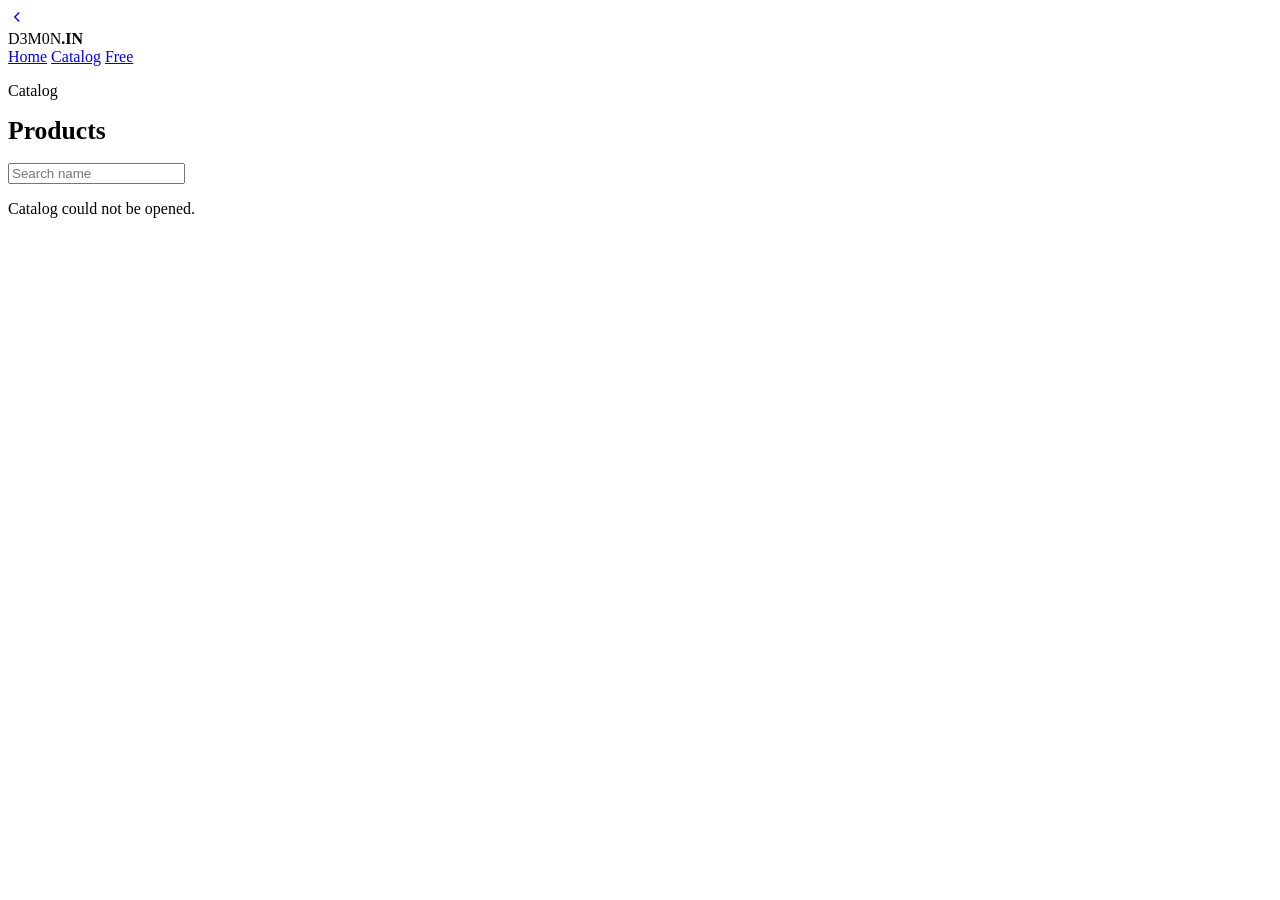
==== catalog.html @ 09979e55 "Add catalog, core, 404, headers, workflow" ====
<!DOCTYPE html>
<html lang="en">
<head>
  <meta charset="UTF-8" />
  <meta name="viewport" content="width=device-width, initial-scale=1, maximum-scale=1, user-scalable=no, viewport-fit=cover" />
  <meta name="theme-color" content="#07060c" />
  <title>Catalog · D3M0N.IN</title>
  <link rel="icon" href="https://ik.imagekit.io/silentgamers/Picsart_26-10-03_02-00-17-755.png?updatedAt=1790973036512&ik-s=cb860e00d6fdf3a8e6886e7b6a485ebc47ca2209" />
  <link href="https://fonts.googleapis.com/css2?family=Outfit:wght@400;500;600;700&family=Syne:wght@700;800&display=swap" rel="stylesheet" />
  <link rel="stylesheet" href="css/theme.css" />
</head>
<body>
  <header>
    <a class="nav-btn" href="index.html" aria-label="Home"><svg width="18" height="18" viewBox="0 0 24 24" fill="none" stroke="currentColor" stroke-width="1.8"><path d="M15 18 9 12l6-6"/></svg></a>
    <div class="brand">D3M0N<b>.IN</b></div>
    <span></span>
  </header>
  <nav class="subnav">
    <a href="index.html">Home</a>
    <a class="on" href="catalog.html">Catalog</a>
    <a href="free.html">Free</a>
  </nav>
  <main>
    <p class="kicker">Catalog</p>
    <h1 class="h1" style="margin-top:6px;font-size:1.6rem">Products</h1>
    <input class="search" id="q" type="search" placeholder="Search name" autocomplete="off" />
    <div class="chips" id="chips"></div>
    <div class="grid" id="grid" style="margin-top:14px"></div>
    <p class="empty" id="empty" hidden>No match.</p>
  </main>
  <script src="js/core.js"></script>
  <script>
    D3.protect();
    var KEYS = ["n8n automations", "Office use", "kid safety", "freelancer", "video editor", "photo editor", "gamers", "apks", "prompts", "free"];
    var picked = {};
    var all = [];
    function card(p) {
      return '<article class="card"><a href="preview.html#' + p.id + '"><img alt="" src="' + (p.images[0] || "") + '"></a><div class="meta"><h3 class="copy">' + p.name + '</h3><div class="price">' + p.price + '</div><div class="chips">' + p.keywords.map(function (k) { return '<span class="chip">' + k + '</span>'; }).join("") + '</div><button class="buy" type="button" data-buy="' + p.id + '">Buy Now</button></div></article>';
    }
    function draw() {
      var q = document.getElementById("q").value.trim().toLowerCase();
      var on = Object.keys(picked).filter(function (k) { return picked[k]; });
      var list = all.filter(function (p) {
        var text = (p.name + " " + p.fullName).toLowerCase();
        if (q && text.indexOf(q) === -1) return false;
        if (!on.length) return true;
        return on.some(function (k) { return p.keywords.indexOf(k) !== -1; });
      });
      document.getElementById("grid").innerHTML = list.map(card).join("");
      document.getElementById("empty").hidden = list.length > 0;
    }
    D3.load().then(function (data) {
      all = data.products;
      document.getElementById("chips").innerHTML = KEYS.map(function (k) {
        return '<button class="chip" type="button" data-k="' + k + '">' + k + '</button>';
      }).join("");
      document.getElementById("chips").onclick = function (e) {
        var b = e.target.closest("[data-k]");
        if (!b) return;
        var k = b.getAttribute("data-k");
        picked[k] = !picked[k];
        b.classList.toggle("on", picked[k]);
        draw();
      };
      document.getElementById("q").oninput = draw;
      document.getElementById("grid").onclick = function (e) {
        var b = e.target.closest("[data-buy]");
        if (!b) return;
        var p = all.filter(function (it) { return String(it.id) === b.getAttribute("data-buy"); })[0];
        if (p) D3.buy(p);
      };
      draw();
    }).catch(function () {
      document.getElementById("empty").hidden = false;
      document.getElementById("empty").textContent = "Catalog could not be opened.";
    });
  </script>
</body>
</html>
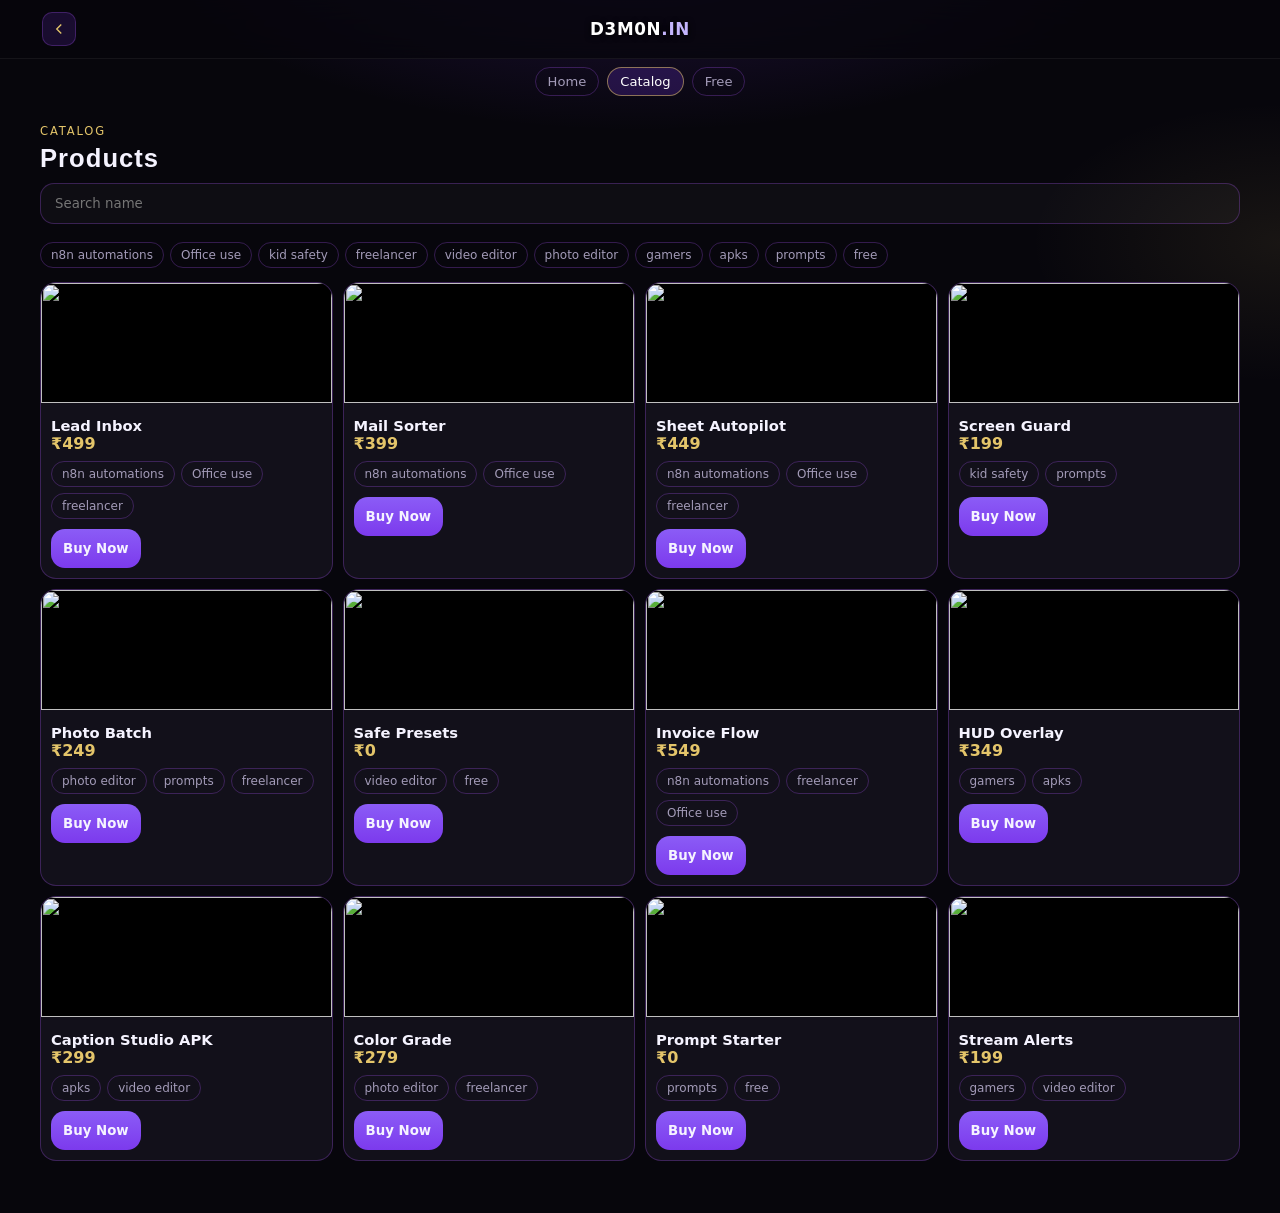
==== commit a647b33b: "Add from=catalog to product links for proper back navigation" ====
--- a/catalog.html
+++ b/catalog.html
@@ -35,7 +35,7 @@
     var picked = {};
     var all = [];
     function card(p) {
-      return '<article class="card"><a href="preview.html#' + p.id + '"><img alt="" src="' + (p.images[0] || "") + '"></a><div class="meta"><h3 class="copy">' + p.name + '</h3><div class="price">' + p.price + '</div><div class="chips">' + p.keywords.map(function (k) { return '<span class="chip">' + k + '</span>'; }).join("") + '</div><button class="buy" type="button" data-buy="' + p.id + '">Buy Now</button></div></article>';
+      return '<article class="card"><a href="preview.html#' + p.id + '?from=catalog"><img alt="" src="' + (p.images[0] || "") + '"></a><div class="meta"><h3 class="copy">' + p.name + '</h3><div class="price">' + p.price + '</div><div class="chips">' + p.keywords.map(function (k) { return '<span class="chip">' + k + '</span>'; }).join("") + '</div><button class="buy" type="button" data-buy="' + p.id + '">Buy Now</button></div></article>';
     }
     function draw() {
       var q = document.getElementById("q").value.trim().toLowerCase();
--- a/css/theme.css
+++ b/css/theme.css
@@ -0,0 +1,194 @@
+:root {
+  --bg: #07060c;
+  --card: #12101a;
+  --line: rgba(168, 85, 247, 0.28);
+  --purple: #c084fc;
+  --purple-deep: #7c3aed;
+  --gold: #e4c56a;
+  --text: #f5f3ff;
+  --muted: #a39bb8;
+}
+* { box-sizing: border-box; margin: 0; padding: 0; -webkit-tap-highlight-color: transparent; }
+html, body { touch-action: manipulation; }
+body {
+  min-height: 100dvh;
+  font-family: "Outfit", system-ui, sans-serif;
+  color: var(--text);
+  background:
+    radial-gradient(900px 420px at 50% -10%, rgba(124, 58, 237, 0.28), transparent 60%),
+    radial-gradient(500px 280px at 100% 20%, rgba(228, 197, 106, 0.08), transparent 50%),
+    var(--bg);
+  -webkit-user-select: none;
+  user-select: none;
+}
+.copy, .copy * { -webkit-user-select: text; user-select: text; }
+::selection { background: rgba(124, 58, 237, 0.55); color: #fff; }
+a { color: inherit; text-decoration: none; }
+button, input { font-family: inherit; outline: none; border: 0; background: none; color: inherit; }
+img { -webkit-user-drag: none; user-drag: none; }
+header {
+  position: sticky; top: 0; z-index: 20;
+  display: grid; grid-template-columns: 40px 1fr 40px; align-items: center; gap: 8px;
+  padding: calc(6px + env(safe-area-inset-top)) 12px 6px;
+  background: rgba(7, 6, 12, 0.78); backdrop-filter: blur(16px);
+  border-bottom: 1px solid rgba(255, 255, 255, 0.06);
+}
+.brand-icon { width: 36px; height: 36px; border-radius: 10px; object-fit: contain; background: #000; }
+.brand { text-align: center; font-weight: 760; letter-spacing: 0.04em; font-size: 1.05rem; color: #fff; text-shadow: 0 1px 6px #000; }
+.brand b { color: #c4b5fd; }
+.nav-btn {
+  width: 34px; height: 34px; margin-left: auto; display: grid; place-items: center;
+  border-radius: 10px; border: 1px solid var(--line); background: rgba(124, 58, 237, 0.16); color: var(--gold);
+}
+.subnav {
+  display: flex; justify-content: center; gap: 8px; padding: 8px 12px 0;
+}
+.subnav a {
+  padding: 6px 12px; border-radius: 999px; border: 1px solid var(--line);
+  color: var(--muted); font-size: 0.82rem;
+}
+.subnav a.on { color: #fff; border-color: rgba(228, 197, 106, 0.55); background: rgba(124, 58, 237, 0.22); }
+main { width: min(720px, 100%); margin: 0 auto; padding: 18px 14px calc(28px + env(safe-area-inset-bottom)); }
+.profile {
+  position: relative; overflow: hidden; text-align: center;
+  background: linear-gradient(180deg, rgba(124, 58, 237, 0.16), rgba(18, 16, 26, 0.92));
+  border: 1px solid var(--line); border-radius: 22px; padding: 22px 16px 18px;
+  box-shadow: 0 18px 50px rgba(0, 0, 0, 0.35);
+}
+.profile::before {
+  content: ""; position: absolute; left: -20%; right: -20%; top: 28%; height: 120%;
+  background:
+    linear-gradient(rgba(196, 181, 253, 0.5) 1px, transparent 1px),
+    linear-gradient(90deg, rgba(196, 181, 253, 0.5) 1px, transparent 1px);
+  background-size: 28px 28px; transform: perspective(420px) rotateX(62deg);
+  opacity: 0.22; pointer-events: none;
+}
+.profile > * { position: relative; z-index: 1; }
+.pfp { width: 118px; height: 118px; border-radius: 50%; object-fit: cover; }
+.name { margin-top: 14px; font-size: 1.7rem; letter-spacing: 0.08em; font-weight: 700; }
+.tagline { margin-top: 6px; color: var(--muted); font-size: 0.98rem; }
+.socials { margin-top: 16px; display: flex; justify-content: center; gap: 12px; }
+.socials a {
+  width: 46px; height: 46px; display: grid; place-items: center; border-radius: 14px;
+  border: 1px solid var(--line); background: rgba(255, 255, 255, 0.03);
+}
+.socials svg { width: 22px; height: 22px; }
+.sep { margin: 18px 0 14px; border: 0; height: 1px; background: linear-gradient(90deg, transparent, rgba(228, 197, 106, 0.55), transparent); }
+.kicker { color: var(--gold); letter-spacing: 0.16em; font-size: 0.72rem; text-transform: uppercase; }
+h1, .h1 { font-family: "Syne", sans-serif; letter-spacing: 0.04em; }
+.stage { overflow: hidden; touch-action: pan-y; }
+.track { display: flex; gap: 12px; transition: transform 0.52s cubic-bezier(0.22, 0.8, 0.28, 1); }
+.slot {
+  flex: 0 0 46%; background: var(--card); border: 1px solid rgba(255, 255, 255, 0.06);
+  border-radius: 18px; overflow: hidden; opacity: 0.32; transform: scale(0.9);
+  transform-origin: center bottom; transition: 0.52s ease; text-align: left; color: inherit; padding: 0;
+}
+.slot.main { opacity: 1; transform: scale(1); border-color: rgba(228, 197, 106, 0.4); box-shadow: 0 12px 30px rgba(124, 58, 237, 0.22); }
+.slot img { width: 100%; height: 168px; object-fit: contain; background: #000; display: block; }
+.slot .meta { padding: 10px 8px 12px; text-align: center; }
+.slot h3 { font-size: 0.9rem; font-weight: 600; }
+.price { color: var(--gold); font-weight: 700; }
+.chips { display: flex; flex-wrap: wrap; gap: 6px; margin-top: 8px; }
+.chip {
+  padding: 5px 10px; border-radius: 999px; border: 1px solid var(--line);
+  color: var(--muted); font-size: 0.75rem; cursor: pointer;
+}
+.chip.on { color: #fff; border-color: rgba(228, 197, 106, 0.6); background: rgba(124, 58, 237, 0.28); }
+.offer {
+  display: grid; grid-template-columns: 120px 1fr; gap: 14px; align-items: center;
+  margin: 0 0 16px; padding: 14px; border: 1px solid rgba(228, 197, 106, 0.7); border-radius: 20px;
+  background: radial-gradient(120px 80px at 12% 20%, rgba(228, 197, 106, 0.2), transparent 70%),
+    linear-gradient(135deg, rgba(124, 58, 237, 0.45), rgba(18, 16, 26, 0.94) 58%);
+}
+.offer img { width: 120px; height: 120px; object-fit: contain; background: #000; border-radius: 14px; }
+.offer b { display: block; margin-top: 4px; font-size: 1.15rem; }
+.buy {
+  display: block; text-align: center; margin-top: 10px; padding: 12px;
+  border-radius: 14px; background: linear-gradient(180deg, #8b5cf6, #7c3aed); font-weight: 700;
+}
+.grid { display: grid; grid-template-columns: 1fr 1fr; gap: 10px; }
+.card {
+  background: var(--card); border: 1px solid var(--line); border-radius: 16px; overflow: hidden;
+}
+.card img { width: 100%; height: 120px; object-fit: contain; background: #000; }
+.card .meta { padding: 10px; }
+.card h3 { font-size: 0.92rem; }
+.search {
+  width: 100%; margin: 10px 0; padding: 12px 14px; border-radius: 14px;
+  border: 1px solid var(--line); background: rgba(255, 255, 255, 0.03); color: #fff;
+}
+.sheet {
+  margin-top: 16px; background: linear-gradient(180deg, rgba(124, 58, 237, 0.16), rgba(18, 16, 26, 0.92));
+  border: 1px solid var(--line); border-radius: 22px; padding: 14px;
+}
+.desc { margin-top: 8px; color: var(--muted); line-height: 1.55; }
+.frame { width: 100%; aspect-ratio: 1 / 1.05; background: #000; border-radius: 16px; display: grid; place-items: center; overflow: hidden; }
+.frame img { max-width: 100%; max-height: 100%; object-fit: contain; }
+.dots { display: flex; justify-content: center; gap: 6px; margin-top: 10px; }
+.dots i { width: 6px; height: 6px; border-radius: 99px; background: rgba(255, 255, 255, 0.22); }
+.dots i.on { width: 16px; background: var(--gold); }
+.cmp { display: grid; gap: 8px; margin-top: 10px; }
+.cmp article { padding: 10px 12px; border-radius: 14px; border: 1px solid var(--line); background: rgba(255, 255, 255, 0.03); }
+.cmp h3 { font-size: 0.78rem; letter-spacing: 0.12em; text-transform: uppercase; color: var(--gold); }
+.cmp li { margin-top: 6px; color: var(--muted); font-size: 0.9rem; }
+.row {
+  margin-top: 8px; display: flex; justify-content: space-between; gap: 10px; align-items: center;
+  padding: 10px 12px; border-radius: 14px; border: 1px solid var(--line); background: rgba(255, 255, 255, 0.03);
+}
+.row span { color: var(--muted); font-size: 0.78rem; display: block; }
+.channels { margin-top: 14px; display: grid; gap: 8px; }
+.channels a { display: flex; flex-direction: column; padding: 10px 12px; border-radius: 14px; border: 1px solid var(--line); }
+.channels span { color: var(--muted); font-size: 0.78rem; }
+.notice { margin: 12px 8px 0; color: #6f6784; font-size: 0.72rem; line-height: 1.4; text-align: center; }
+.empty { text-align: center; color: var(--muted); padding: 28px 8px; }
+.yp {
+  --p: #7c3aed; --p2: #c4b5fd; position: relative; width: 100%; aspect-ratio: 16/9;
+  background: #000; border-radius: 14px; overflow: hidden; touch-action: manipulation; color: #fff; margin-top: 12px;
+}
+.yp-stage { position: absolute; inset: 0; overflow: hidden; background: #000; }
+.yp .ytbox { position: absolute; left: 0; width: 100%; top: -46px; height: calc(100% + 92px); pointer-events: none; }
+.yp .ytbox iframe { position: absolute; inset: 0; width: 100%; height: 100%; border: 0; pointer-events: none; }
+.yp-veil-top, .yp-veil-bot { position: absolute; left: 0; right: 0; z-index: 2; background: #000; pointer-events: none; }
+.yp-veil-top { top: 0; height: 10px; }
+.yp-veil-bot { bottom: 0; height: 12px; }
+.yp-hit { position: absolute; inset: 0; z-index: 3; }
+.yp-curtain, .yp-end { position: absolute; inset: 0; z-index: 4; display: grid; place-items: center; }
+.yp-curtain { background: rgba(0, 0, 0, 0.45); }
+.yp-curtain.off, .yp-end.off { display: none; }
+.yp-end { background: #000; border: 0; padding: 0; }
+.yp-end img { width: 100%; height: 100%; object-fit: cover; }
+.yp-play {
+  width: 58px; height: 58px; border-radius: 50%; border: 0; color: #fff; cursor: pointer;
+  background: linear-gradient(180deg, #8b5cf6, var(--p)); display: grid; place-items: center;
+}
+.yp-play svg { width: 22px; height: 22px; fill: currentColor; }
+.yp-end .yp-play { position: absolute; }
+.yp-chrome { position: absolute; inset: 0; z-index: 5; pointer-events: none; }
+.yp-chrome.hide { opacity: 0; }
+.yp-chrome button, .yp-chrome input { pointer-events: auto; }
+.yp-logo { position: absolute; top: 8px; left: 10px; font-size: 13px; font-weight: 760; text-shadow: 0 1px 6px #000; }
+.yp-logo b { color: var(--p2); }
+.yp-bar { position: absolute; left: 0; right: 0; bottom: 0; padding: 16px 8px 8px; background: linear-gradient(transparent, rgba(0, 0, 0, 0.92) 42%); }
+.yp-seek { width: 100%; accent-color: var(--p); }
+.yp-row { display: flex; align-items: center; gap: 6px; }
+.yp-ico { width: 34px; height: 34px; border-radius: 50%; color: #fff; background: rgba(255, 255, 255, 0.1); display: grid; place-items: center; }
+.yp-time { font-size: 11px; }
+.yp-spacer { flex: 1; }
+.err { min-height: 70dvh; display: grid; place-items: center; text-align: center; padding: 24px; }
+.err h1 { font-family: "Syne", sans-serif; font-size: 4rem; color: var(--gold); }
+@media (min-width: 1024px) {
+  header { padding: 12px 36px; }
+  main { width: 100%; max-width: none; padding: 28px 40px 52px; }
+  .home {
+    display: grid; grid-template-columns: 340px minmax(0, 1fr); gap: 24px 40px; align-items: start;
+  }
+  .profile { position: sticky; top: 84px; }
+  .slot { flex: 0 0 280px; }
+  .split { display: grid; grid-template-columns: minmax(420px, 1.1fr) minmax(360px, 0.9fr); gap: 24px 40px; align-items: start; }
+  .split .media { position: sticky; top: 84px; }
+  .grid { grid-template-columns: repeat(4, 1fr); }
+}
+@media (min-width: 1440px) {
+  header { padding: 14px 56px; }
+  main { padding: 36px 64px 64px; }
+}
